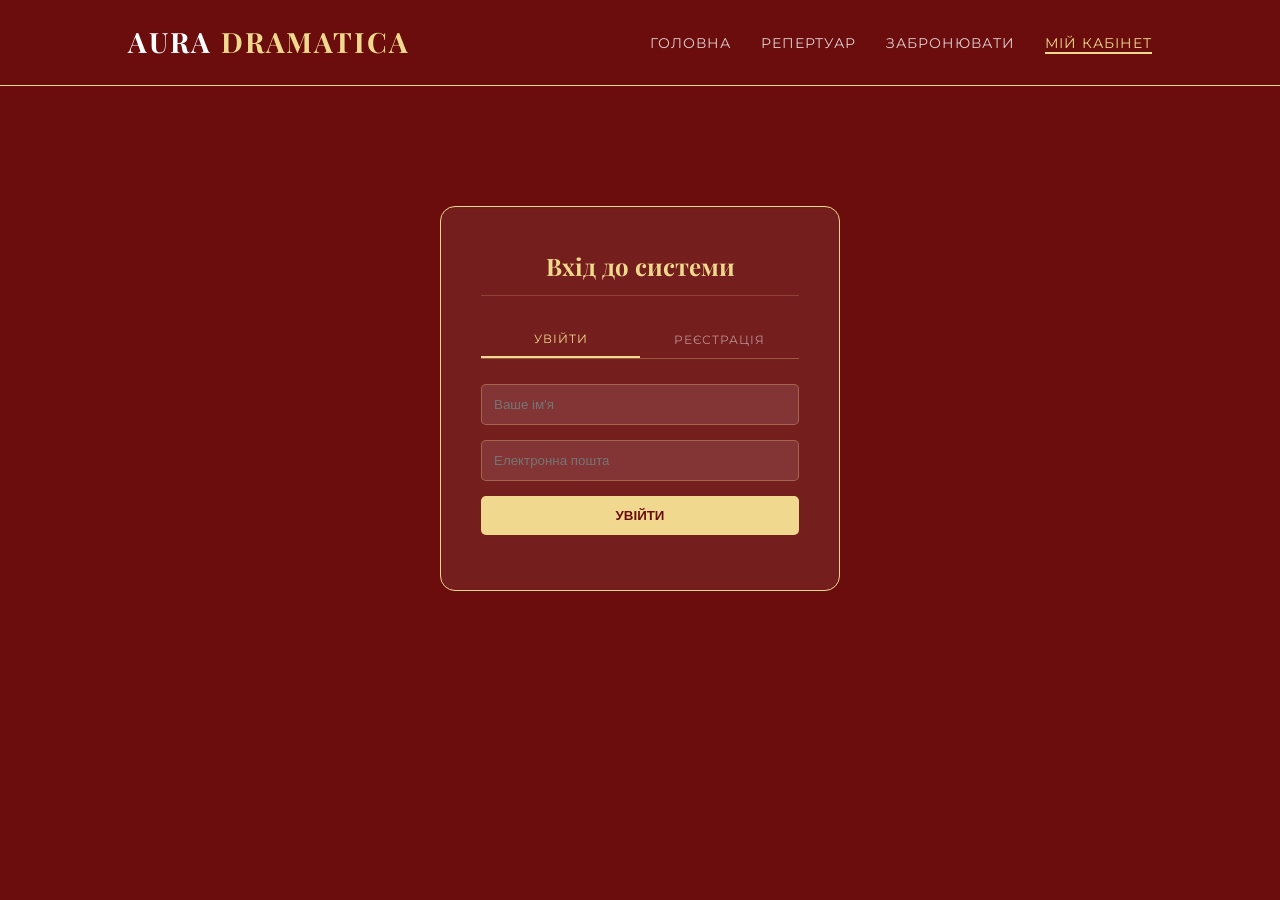
==== account.html @ 47f09319 "first commit" ====
<!DOCTYPE html>
<html lang="uk">
<head>
    <meta charset="UTF-8">
    <title>Aura Dramatica | Особистий кабінет</title>
    <link rel="stylesheet" href="style.css">
    <link href="https://fonts.googleapis.com/css2?family=Playfair+Display:wght@700&family=Montserrat:wght@300;400&display=swap" rel="stylesheet">
</head>
<body class="repertoire-page-body">
    <header>
        <nav>
            <div class="logo">AURA <span>DRAMATICA</span></div>
            <ul>
                <li><a href="index.html">Головна</a></li>
                <li><a href="repertoire.html">Репертуар</a></li>
                <li><a href="booking.html">Забронювати</a></li>
                <li><a href="account.html" class="active">Мій кабінет</a></li>
            </ul>
        </nav>
    </header>
    <main class="container account-main">
        <div id="auth-block" class="auth-container">
            <h2 class="card-title">Вхід до системи</h2>
            <div class="auth-tabs">
                <button id="tab-login" class="auth-tab active" onclick="toggleAuth('login')">Увійти</button>
                <button id="tab-signup" class="auth-tab" onclick="toggleAuth('signup')">Реєстрація</button>
            </div>
            <form id="auth-form" class="auth-form">
                <input type="text" id="username" placeholder="Ваше ім'я" required>
                <input type="email" id="useremail" placeholder="Електронна пошта" required>
                <button type="submit" id="auth-submit-btn">Увійти</button>
            </form>
            <p id="auth-msg" class="auth-error"></p>
        </div>
        <div id="cabinet-block" style="display: none;">
            <div class="cabinet-header">
                <h1 id="welcome-user" class="page-title">Вітаємо!</h1>
                <button onclick="logout()" class="logout-btn">Вийти з аккаунту</button>
            </div>
            <div class="account-grid">
                <section class="profile-card">
                    <h3 class="card-title">Ваш Профіль</h3>
                    <div class="info-group">
                        <label>Ім'я користувача</label>
                        <p id="profile-name">-</p>
                    </div>
                    <div class="info-group">
                        <label>Електронна пошта</label>
                        <p id="profile-email">-</p>
                    </div>
                </section>
                <section class="tickets-card">
                    <div class="tickets-card-header">
                        <h3 class="card-title" style="margin-bottom: 0;">Мої замовлення</h3>
                        <div id="cancel-all-container"></div>
                    </div>
                    <div id="tickets-list"></div>
                </section>
            </div>
        </div>
        <div id="custom-confirm" class="modal-overlay" style="display: none;">
            <div class="modal-content">
                <h3 id="modal-title">Скасування бронювання</h3>
                <p id="modal-text">Ви впевнені, що хочете скасувати цей квиток? Це место знову стане доступним для вибору.</p>
                <div class="modal-buttons">
                    <button id="confirm-yes" class="modal-btn btn-danger">Так, скасувати</button>
                    <button id="confirm-no" class="modal-btn btn-secondary">Залишити</button>
                </div>
            </div>
        </div>
    </main>
    <script>
        let currentMode = 'login';
        let deleteMode = 'single';
        let ticketToDelete = null;
        const authForm = document.getElementById('auth-form');
        function toggleAuth(mode) {
            currentMode = mode;
            document.getElementById('tab-login').classList.toggle('active', mode === 'login');
            document.getElementById('tab-signup').classList.toggle('active', mode === 'signup');
            document.getElementById('auth-submit-btn').innerText = mode === 'login' ? 'Увійти' : 'Зареєструватися';
            document.getElementById('auth-msg').innerText = '';
        }
        authForm.onsubmit = function(e) {
            e.preventDefault();
            const name = document.getElementById('username').value;
            const email = document.getElementById('useremail').value;
            const users = JSON.parse(localStorage.getItem('registeredUsers')) || [];
            if (currentMode === 'signup') {
                const userExists = users.find(u => u.email === email);
                if (userExists) {
                    document.getElementById('auth-msg').innerText = 'Ця пошта вже зареєстрована!';
                } else {
                    const newUser = { name, email };
                    users.push(newUser);
                    localStorage.setItem('registeredUsers', JSON.stringify(users));
                    localStorage.setItem('currentUser', JSON.stringify(newUser));
                    checkAuth();
                }
            } else {
                const user = users.find(u => u.email === email && u.name === name);
                if (user) {
                    localStorage.setItem('currentUser', JSON.stringify(user));
                    checkAuth();
                } else {
                    document.getElementById('auth-msg').innerText = 'Упс, ви не зареєстровані або дані невірні!';
                }
            }
        };
        function logout() {
            localStorage.removeItem('currentUser');
            location.reload();
        }
        function checkAuth() {
            const user = JSON.parse(localStorage.getItem('currentUser'));
            if (user) {
                document.getElementById('auth-block').style.display = 'none';
                document.getElementById('cabinet-block').style.display = 'block';
                document.getElementById('welcome-user').innerText = `Вітаємо, ${user.name}!`;
                document.getElementById('profile-name').innerText = user.name;
                document.getElementById('profile-email').innerText = user.email;
                renderTickets();
            }
        }
        function renderTickets() {
            const list = document.getElementById('tickets-list');
            const cancelAllContainer = document.getElementById('cancel-all-container');
            const tickets = JSON.parse(localStorage.getItem('userTickets')) || [];
            const currentUser = JSON.parse(localStorage.getItem('currentUser'));
            const perfNames = { chicago: "Мюзикл 'Чикаго'", phantom: "Привид Опери", swan: "Лебедине озеро" };
            const userActiveTickets = tickets.filter(t => t.ownerEmail === currentUser.email);
            if (userActiveTickets.length === 0) {
                list.innerHTML = "<p class='empty-msg'>У вас поки немає придбаних квитків.</p>";
                if (cancelAllContainer) cancelAllContainer.innerHTML = ''; 
                return;
            }
            if (cancelAllContainer) {
                cancelAllContainer.innerHTML = `
                    <button class="cancel-btn" onclick="openCancelAllModal()" 
                            style="background: transparent; border: 1px solid #ff6b6b; color: #ff6b6b; padding: 6px 12px; font-size: 11px; cursor: pointer; border-radius: 4px; text-transform: uppercase; font-family: 'Montserrat', sans-serif; font-weight: bold;">
                        Скасувати всі
                    </button>
                `;
            }
            const reversedTickets = [...tickets].reverse();
            list.innerHTML = reversedTickets.map((t) => {
                const realIndex = tickets.indexOf(t);
                if (t.ownerEmail !== currentUser.email) return '';
                const displayInfo = t.text || t.seatText || t.seat || "Місце успішно заброньовано";
                return `
                <div class="ticket-item">
                    <div class="ticket-meta">
                        <h4>${perfNames[t.perf] || t.perf}</h4>
                        <span style="font-size: 13px; color: #ccc; font-family: 'Montserrat', sans-serif;">${displayInfo}</span>
                    </div>
                    <div class="ticket-actions" style="display: flex; flex-direction: column; align-items: flex-end; gap: 10px;">
                        <div class="status-badge">Квиток №${t.id}</div>
                        <button class="cancel-btn" onclick="openConfirmModal(${realIndex})" 
                                style="background: transparent; border: 1px solid #ff6b6b; color: #ff6b6b; padding: 4px 8px; font-size: 10px; cursor: pointer; border-radius: 3px; text-transform: uppercase;">
                            Скасувати
                        </button>
                    </div>
                </div>`;
            }).join('');
        }
        function openConfirmModal(index) {
            deleteMode = 'single';
            ticketToDelete = index;
            document.getElementById('modal-title').innerText = "Скасування бронювання";
            document.getElementById('modal-text').innerText = "Ви впевнені, що хочете скасувати цей квиток? Це місце знову стане доступним для вибору.";
            document.getElementById('custom-confirm').style.display = 'flex';
        }
        function openCancelAllModal() {
            deleteMode = 'all';
            document.getElementById('modal-title').innerText = "Скасування ВСІХ бронювань";
            document.getElementById('modal-text').innerText = "Ви впевнені, що хочете скасувати ВСІ ваші квитки? Усі обрані місця в залі знову стануть вільними.";
            document.getElementById('custom-confirm').style.display = 'flex';
        }
        function closeModal() {
            document.getElementById('custom-confirm').style.display = 'none';
            ticketToDelete = null;
        }
        document.getElementById('confirm-yes').onclick = function() {
            const tickets = JSON.parse(localStorage.getItem('userTickets')) || [];
            const currentUser = JSON.parse(localStorage.getItem('currentUser'));
            if (deleteMode === 'single' && ticketToDelete !== null) {
                tickets.splice(ticketToDelete, 1);
                localStorage.setItem('userTickets', JSON.stringify(tickets));
            } else if (deleteMode === 'all') {
                const updatedTickets = tickets.filter(t => t.ownerEmail !== currentUser.email);
                localStorage.setItem('userTickets', JSON.stringify(updatedTickets));
            }          
            renderTickets();
            closeModal();
        };
        document.getElementById('confirm-no').onclick = closeModal;
        window.onload = checkAuth;
    </script>
</body>
</html>
---- style.css ----
:root {
    --velvet: #6b0d0d;
    --gold: #f0d98f;
    --silk: #fff9f1;
    --white: #ffffff;
    --dark: #1a1a1a;
}

* {
    margin: 0;
    padding: 0;
    box-sizing: border-box;
}

body {
    font-family: 'Montserrat', sans-serif;
    background-color: var(--white);
    color: var(--dark);
    line-height: 1.6;
}

h1, h2, .logo {
    font-family: 'Playfair Display', serif;
}

header {
    background-color: var(--velvet);
    padding: 20px 10%;
    border-bottom: 1px solid var(--gold);
}

nav {
    display: flex;
    justify-content: space-between;
    align-items: center;
}

.logo {
    color: var(--white);
    font-size: 28px;
    font-weight: bold;
    letter-spacing: 2px;
}

.logo span {
    color: var(--gold);
}

nav ul {
    display: flex;
    list-style: none;
}

nav ul li {
    margin-left: 30px;
}

nav ul li a {
    text-decoration: none;
    color: rgba(255, 255, 255, 0.8);
    text-transform: uppercase;
    font-size: 14px;
    letter-spacing: 1px;
}

nav ul li a:hover, nav ul li a.active {
    color: var(--gold);
    border-bottom: 2px solid var(--gold);
}

.hero {
    height: 80vh;
    background: linear-gradient(rgba(0,0,0,0.5), rgba(0,0,0,0.5)), 
                url('theater.jpg') no-repeat center/cover;
    display: flex;
    justify-content: center;
    align-items: center;
    text-align: center;
    color: var(--white);
}

.hero-content h1 {
    font-size: 55px;
    margin-bottom: 20px;
}

.hero-content p {
    font-size: 18px;
    margin: 0 auto 30px;
    max-width: 600px;
    text-align: center;
}

.cta-button {
    display: inline-block;
    padding: 15px 40px;
    background-color: var(--velvet);
    color: var(--white);
    text-decoration: none;
    border: 2px solid var(--gold);
    font-weight: bold;
    transition: 0.4s;
    text-transform: uppercase;
    letter-spacing: 1px;
    cursor: pointer;
}

.cta-button:hover {
    background-color: var(--gold);
    color: var(--velvet);
    box-shadow: 0 0 15px rgba(212, 175, 55, 0.4);
}

.repertoire-page-body {
    background-color: var(--velvet);
    min-height: 100vh;
    padding-bottom: 50px;
    color: var(--white);
}

.page-title {
    color: var(--gold);
    text-align: center;
    padding: 40px 0 20px;
    font-size: 40px;
}

.repertoire-container {
    padding: 20px 10%;
    display: grid;
    grid-template-columns: repeat(auto-fit, minmax(300px, 1fr));
    gap: 40px;
    justify-items: center;
}

.performance-card {
    perspective: 1000px;
    width: 100%;
    max-width: 350px;
    height: 500px;
}

.card-inner {
    position: relative;
    width: 100%;
    height: 100%;
    transition: transform 0.6s cubic-bezier(0.4, 0, 0.2, 1);
    transform-style: preserve-3d;
}

.performance-card:hover .card-inner {
    transform: translateY(-15px);
}

.card-inner.is-flipped {
    transform: rotateY(180deg);
}

.performance-card:hover .card-inner.is-flipped {
    transform: rotateY(180deg) translateY(-15px);
}

.card-front, .card-back {
    position: absolute;
    width: 100%;
    height: 100%;
    backface-visibility: hidden;
    border: 1px solid var(--gold);
    border-radius: 15px;
    padding: 20px;
    display: flex;
    flex-direction: column;
    align-items: center;
    justify-content: center;
    transition: box-shadow 0.4s, border-color 0.4s;
}

.card-front h3, .card-back h3 {
    color: var(--gold);
    font-size: 24px;
    margin-bottom: 10px;
    text-align: center;
}

.card-front p, .card-back p {
    color: var(--gold);
    font-size: 16px;
    margin-bottom: 20px;
    text-align: center;
}

.card-back p {
    color: var(--white);
}

.card-front .cta-button {
    width: auto;
    padding: 10px 20px;
    font-size: 12px;
}

.performance-card:hover .card-front,
.performance-card:hover .card-back {
    box-shadow: 0 15px 35px rgba(240, 217, 143, 0.3);
    border-color: var(--white);
}

.card-front {
    background: rgba(255, 255, 255, 0.05);
}

.card-front img {
    width: 250px;
    height: 250px;
    object-fit: cover;
    border-radius: 10px;
    border: 2px solid var(--gold);
    margin-bottom: 20px;
}

.card-back {
    background: var(--velvet);
    color: var(--white);
    transform: rotateY(180deg);
}

.booking-container {
    background-color: var(--velvet);
    min-height: 100vh;
    color: var(--white);
    padding-bottom: 50px;
}

.stage-container {
    text-align: center;
    margin: 40px auto 60px;
}

.stage-label {
    color: var(--gold);
    display: block;
    margin-bottom: 15px;
    font-weight: bold;
    letter-spacing: 5px;
}

.stage {
    width: 650px;
    height: 14px;
    background: var(--gold);
    margin: 0 auto;
    box-shadow: 0 0 25px rgba(240, 217, 143, 0.7);
    border-radius: 50%;
}

.theater-map {
    display: flex;
    justify-content: center;
    gap: 30px;
    margin: 30px auto;
    align-items: center;
}

.side-label {
    color: var(--gold);
    font-family: 'Playfair Display', serif;
    font-size: 18px;
    letter-spacing: 5px;
    white-space: nowrap;
}

.side-label.left { transform: rotate(-90deg); }
.side-label.right { transform: rotate(90deg); }

.sector { display: grid; gap: 8px; }
.side-sector { grid-template-columns: repeat(4, 25px); }
.main-sector { grid-template-columns: repeat(12, 25px); }

.seat {
    width: 25px;
    height: 25px;
    background-color: #ddd;
    border-radius: 4px 4px 10px 10px;
    cursor: pointer;
    transition: 0.3s;
}

.seat:hover { background-color: var(--gold); transform: scale(1.1); }
.seat.selected { background-color: var(--gold) !important; box-shadow: 0 0 15px var(--gold); transform: scale(1.2); }
.seat.occupied { background-color: #444; opacity: 0.3; cursor: not-allowed; }

.selection-info {
    margin-top: 50px;
    text-align: center;
    background: rgba(255, 255, 255, 0.05);
    padding: 30px;
    border-top: 1px solid var(--gold);
}

.payment-page-body {
            background-color: var(--velvet);
            min-height: 100vh;
            display: flex;
            flex-direction: column;
            align-items: center;
            justify-content: center;
            padding: 20px;
}

.payment-container {
            max-width: 500px;
            width: 100%;
            background: rgba(255, 255, 255, 0.05);
            padding: 40px;
            border: 1px solid var(--gold);
            border-radius: 15px;
            color: var(--white);
            box-shadow: 0 15px 35px rgba(0, 0, 0, 0.3);
}

.payment-form label {
            display: block;
            margin-bottom: 8px;
            font-size: 14px;
            color: var(--gold);
            font-family: 'Montserrat', sans-serif;
}

.payment-form input {
            width: 100%;
            padding: 12px;
            margin-bottom: 20px;
            background: rgba(255, 255, 255, 0.1);
            border: 1px solid rgba(240, 217, 143, 0.3);
            color: var(--white);
            border-radius: 5px;
            outline: none;
            transition: 0.3s;
}

.payment-form input:focus {
            border-color: var(--gold);
            background: rgba(255, 255, 255, 0.15);
}

.cvv-row {
            display: flex;
            gap: 20px;
}

.cvv-row div {
            flex: 1;
}

#status-message {
            margin-top: 20px;
            text-align: center;
            font-family: 'Montserrat', sans-serif;
            font-size: 14px;
            min-height: 24px;
            transition: 0.3s;
}

.cta-button:disabled {
            opacity: 0.5;
            cursor: not-allowed;
}

.success-button {
    display: none;
    width: 100%;
    margin-top: 20px;
    background: transparent;
    border: 1px solid var(--gold);
    color: var(--gold);
    padding: 12px;
    border-radius: 5px;
    font-family: 'Montserrat', sans-serif;
    cursor: pointer;
    transition: 0.3s;
}

.success-button:hover {
    background: var(--gold);
    color: var(--velvet);
}

.auth-container {
    max-width: 400px;
    margin: 80px auto;
    background: rgba(255, 255, 255, 0.07);
    padding: 40px;
    border-radius: 15px;
    border: 1px solid var(--gold);
    text-align: center;
    backdrop-filter: blur(5px);
}

.auth-tabs {
    display: flex;
    margin-bottom: 25px;
    border-bottom: 1px solid rgba(240, 217, 143, 0.3);
}

.auth-tab {
    flex: 1;
    background: none;
    border: none;
    color: var(--white);
    padding: 10px;
    cursor: pointer;
    opacity: 0.5;
    transition: 0.3s;
    font-family: 'Montserrat', sans-serif;
    text-transform: uppercase;
    font-size: 12px;
    letter-spacing: 1px;
}

.auth-tab.active {
    opacity: 1;
    color: var(--gold);
    border-bottom: 2px solid var(--gold);
}

.auth-form input {
    width: 100%;
    padding: 12px;
    margin-bottom: 15px;
    background: rgba(255, 255, 255, 0.1);
    border: 1px solid rgba(240, 217, 143, 0.3);
    color: white;
    border-radius: 5px;
    outline: none;
}

.auth-form button {
    width: 100%;
    padding: 12px;
    background: var(--gold);
    color: var(--velvet);
    border: none;
    font-weight: bold;
    cursor: pointer;
    border-radius: 5px;
    text-transform: uppercase;
    transition: 0.3s;
}

.auth-form button:hover {
    background-color: var(--white);
    box-shadow: 0 0 15px var(--gold);
}

.account-main {
    padding: 40px 10% 80px;
}

.cabinet-header {
    display: flex;
    justify-content: space-between;
    align-items: center;
    margin-bottom: 40px;
    border-bottom: 1px solid rgba(240, 217, 143, 0.3);
    padding-bottom: 20px;
}

.logout-btn {
    background: transparent;
    border: 1px solid var(--gold);
    color: var(--gold);
    padding: 8px 20px;
    cursor: pointer;
    border-radius: 5px;
    font-size: 12px;
    text-transform: uppercase;
    transition: 0.3s;
}

.logout-btn:hover {
    background: var(--gold);
    color: var(--velvet);
}

.account-grid {
    display: grid;
    grid-template-columns: 1fr 2fr;
    gap: 30px;
    align-items: start;
}

.profile-card, .tickets-card {
    background: rgba(255, 255, 255, 0.05);
    padding: 30px;
    border-radius: 15px;
    border: 1px solid var(--gold);
    box-shadow: 0 10px 30px rgba(0, 0, 0, 0.2);
}

.card-title {
    color: var(--gold);
    font-family: 'Playfair Display', serif;
    margin-bottom: 25px;
    font-size: 24px;
    border-bottom: 1px solid rgba(240, 217, 143, 0.2);
    padding-bottom: 10px;
}

.info-group {
    margin-bottom: 20px;
}

.info-group label {
    display: block;
    color: var(--gold);
    font-size: 11px;
    text-transform: uppercase;
    letter-spacing: 1px;
    margin-bottom: 5px;
    opacity: 0.7;
}

.info-group p {
    font-size: 18px;
    color: var(--white);
    margin: 0;
    font-weight: 300;
}

.ticket-item {
    border-bottom: 1px solid rgba(240, 217, 143, 0.1);
    padding: 15px 0;
    display: flex;
    justify-content: space-between;
    align-items: center;
}

.ticket-item:last-child {
    border-bottom: none;
}

.ticket-meta h4 {
    color: var(--gold);
    margin: 0 0 5px 0;
    font-size: 18px;
    font-family: 'Playfair Display', serif;
}

.ticket-meta span {
    font-size: 13px;
    color: var(--white);
    opacity: 0.6;
}

.status-badge {
    background: var(--gold);
    color: var(--velvet);
    padding: 4px 10px;
    font-size: 11px;
    font-weight: bold;
    border-radius: 3px;
    text-transform: uppercase;
}

.empty-msg {
    opacity: 0.5;
    font-style: italic;
    font-size: 14px;
}

.auth-error {
    color: #ff6b6b;
    margin-top: 15px;
    font-size: 13px;
}

.ticket-actions {
    display: flex;
    flex-direction: column;
    align-items: flex-end;
    gap: 10px;
}

.cancel-btn {
    background: transparent;
    border: 1px solid #ff6b6b;
    color: #ff6b6b;
    padding: 4px 8px;
    font-size: 10px;
    cursor: pointer;
    border-radius: 3px;
    text-transform: uppercase;
    transition: 0.3s;
    opacity: 0.7;
}

.cancel-btn:hover {
    background: #ff6b6b;
    color: var(--white);
    opacity: 1;
}

.modal-overlay {
    position: fixed;
    top: 0;
    left: 0;
    width: 100%;
    height: 100%;
    background: rgba(0, 0, 0, 0.8);
    backdrop-filter: blur(8px);
    display: flex;
    justify-content: center;
    align-items: center;
    z-index: 1000;
    animation: fadeIn 0.3s ease;
}

.modal-content {
    background: var(--velvet);
    border: 2px solid var(--gold);
    padding: 40px;
    border-radius: 15px;
    max-width: 400px;
    text-align: center;
    box-shadow: 0 20px 50px rgba(0, 0, 0, 0.5);
}

.modal-content h3 {
    color: var(--gold);
    margin-bottom: 15px;
}

.modal-content p {
    color: var(--white);
    margin-bottom: 30px;
    opacity: 0.9;
}

.modal-buttons {
    display: flex;
    gap: 15px;
    justify-content: center;
}

.modal-btn {
    padding: 10px 25px;
    border-radius: 5px;
    cursor: pointer;
    font-family: 'Montserrat', sans-serif;
    font-weight: bold;
    text-transform: uppercase;
    font-size: 12px;
    transition: 0.3s;
}

.btn-danger {
    background: #ff6b6b;
    border: none;
    color: white;
}

.btn-danger:hover { background: #ff4444; transform: scale(1.05); }

.btn-secondary {
    background: transparent;
    border: 1px solid var(--gold);
    color: var(--gold);
}

.btn-secondary:hover { background: var(--gold); color: var(--velvet); }

@keyframes fadeIn {
    from { opacity: 0; }
    to { opacity: 1; }
}

.info-section {
    background-color: var(--velvet);
    padding: 100px 10%;
    color: var(--white);
    display: flex;
    justify-content: center;
    border-top: 1px solid var(--gold);
}

.info-container {
    max-width: 900px;
    text-align: center;
}

.section-title {
    color: var(--gold);
    font-family: 'Playfair Display', serif;
    font-size: 42px;
    margin-bottom: 40px;
    text-transform: uppercase;
}

.section-text {
    font-size: 18px;
    line-height: 1.8;
    font-weight: 300;
    margin-bottom: 25px;
    opacity: 0.9;
}

.contact-block {
    margin-top: 60px;
    padding-top: 40px;
    border-top: 1px solid rgba(240, 217, 143, 0.3);
}

.gold-text {
    color: var(--gold);
    text-transform: uppercase;
    letter-spacing: 2px;
    margin-bottom: 20px;
    font-size: 20px;
}

.contact-block p {
    margin-bottom: 10px;
    font-weight: 300;
}

#limit-modal {
    background-color: rgba(0, 0, 0, 0.25) !important; 
    display: flex;
    justify-content: center;
    align-items: center;
}

.limit-box {
    border: 1px solid var(--gold);
    background: var(--velvet);
    color: var(--white);
    text-align: center;
    padding: 30px;
    border-radius: 8px;
    max-width: 400px;
    width: 90%;
    box-shadow: 0 4px 15px rgba(0, 0, 0, 0.5);
}

.limit-box h3 {
    color: var(--gold);
    font-family: 'Playfair Display', serif;
    font-size: 24px;
    margin-bottom: 15px;
}

.limit-box p {
    font-family: 'Montserrat', sans-serif;
    font-size: 16px;
    margin-bottom: 25px;
    opacity: 0.9;
}

.tickets-card-header {
    display: flex;
    justify-content: space-between;
    align-items: center;
    margin-bottom: 20px;
    width: 100%;
}

::-webkit-scrollbar {
    width: 12px;
    background-color: #1a050d;
}

::-webkit-scrollbar-thumb {
    background: var(--gold, #f0d98f);
    border-radius: 6px;
    border: 3px solid #1a050d;
}

::-webkit-scrollbar-thumb:hover {
    background: #d4af37;
}

@media screen and (max-width: 768px) {
    
    nav {
        flex-direction: column;
        gap: 15px;
        text-align: center;
        padding: 15px 10px;
    }

    nav ul {
        flex-wrap: wrap;
        justify-content: center;
        gap: 15px;
    }

    .account-grid {
        grid-template-columns: 1fr !important;
    }

    .cabinet-header {
        flex-direction: column;
        align-items: flex-start;
        gap: 10px;
    }

    .ticket-item {
        flex-direction: column;
        align-items: flex-start !important;
        gap: 15px;
    }

    .ticket-actions {
        align-items: flex-start !important;
        width: 100%;
    }

    .payment-container {
        width: 90% !important;
        padding: 20px !important;
        margin: 20px auto;
    }

    .hall-container, .seats-grid, #tickets-list {
        overflow-x: auto;
        padding-bottom: 10px;
    }

    .seat {
        width: 24px !important;
        height: 24px !important;
        font-size: 9px !important;
    }
}

footer {
    text-align: center;
    padding: 35px;
    background-color: var(--velvet);
    color: var(--gold);
    border-top: 1px solid var(--gold);
    font-family: 'Montserrat', sans-serif;
    letter-spacing: 2px;
    font-size: 11px;
    text-transform: uppercase;
}
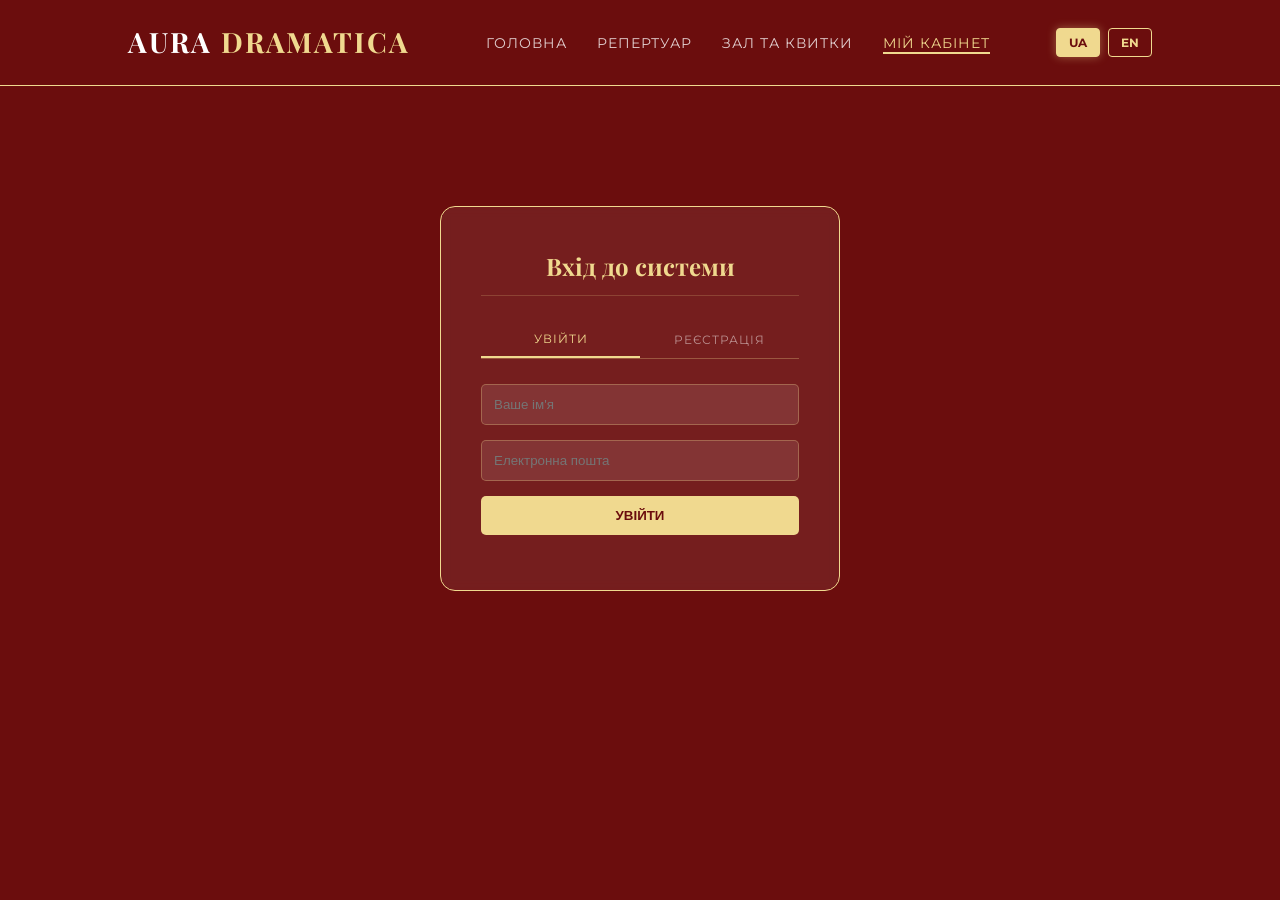
==== commit 7099fd34: "added eng booking.html" ====
--- a/account.html
+++ b/account.html
@@ -11,85 +11,116 @@
         <nav>
             <div class="logo">AURA <span>DRAMATICA</span></div>
             <ul>
-                <li><a href="index.html">Головна</a></li>
-                <li><a href="repertoire.html">Репертуар</a></li>
-                <li><a href="booking.html">Забронювати</a></li>
-                <li><a href="account.html" class="active">Мій кабінет</a></li>
+                <li><a href="index.html" data-i18n="nav_home">Головна</a></li>
+                <li><a href="repertoire.html" data-i18n="nav_repertoire">Репертуар</a></li>
+                <li><a href="booking.html" data-i18n="nav_booking">Забронювати</a></li>
+                <li><a href="account.html" class="active" data-i18n="nav_account">Мій кабінет</a></li>
             </ul>
+            <!-- Переключатель языков -->
+            <div class="lang-switcher">
+                <button class="lang-btn" data-lang="uk" onclick="setLanguage('uk'); updateAccountDynamic();">UA</button>
+                <button class="lang-btn" data-lang="en" onclick="setLanguage('en'); updateAccountDynamic();">EN</button>
+            </div>
         </nav>
     </header>
     <main class="container account-main">
         <div id="auth-block" class="auth-container">
-            <h2 class="card-title">Вхід до системи</h2>
+            <h2 class="card-title" data-i18n="login_title">Вхід до системи</h2>
             <div class="auth-tabs">
-                <button id="tab-login" class="auth-tab active" onclick="toggleAuth('login')">Увійти</button>
-                <button id="tab-signup" class="auth-tab" onclick="toggleAuth('signup')">Реєстрація</button>
+                <button id="tab-login" class="auth-tab active" onclick="toggleAuth('login')" data-i18n="tab_login">Увійти</button>
+                <button id="tab-signup" class="auth-tab" onclick="toggleAuth('signup')" data-i18n="tab_signup">Реєстрація</button>
             </div>
             <form id="auth-form" class="auth-form">
-                <input type="text" id="username" placeholder="Ваше ім'я" required>
-                <input type="email" id="useremail" placeholder="Електронна пошта" required>
-                <button type="submit" id="auth-submit-btn">Увійти</button>
+                <!-- Добавлен data-i18n-placeholder -->
+                <input type="text" id="username" data-i18n-placeholder="placeholder_name" placeholder="Ваше ім'я" required>
+                <input type="email" id="useremail" data-i18n-placeholder="placeholder_email" placeholder="Електронна пошта" required>
+                <button type="submit" id="auth-submit-btn" data-i18n="tab_login">Увійти</button>
             </form>
             <p id="auth-msg" class="auth-error"></p>
         </div>
+        
         <div id="cabinet-block" style="display: none;">
             <div class="cabinet-header">
                 <h1 id="welcome-user" class="page-title">Вітаємо!</h1>
-                <button onclick="logout()" class="logout-btn">Вийти з аккаунту</button>
+                <button onclick="logout()" class="logout-btn" data-i18n="logout_btn">Вийти з аккаунту</button>
             </div>
             <div class="account-grid">
                 <section class="profile-card">
-                    <h3 class="card-title">Ваш Профіль</h3>
+                    <h3 class="card-title" data-i18n="profile_title">Ваш Профіль</h3>
                     <div class="info-group">
-                        <label>Ім'я користувача</label>
+                        <label data-i18n="profile_name_label">Ім'я користувача</label>
                         <p id="profile-name">-</p>
                     </div>
                     <div class="info-group">
-                        <label>Електронна пошта</label>
+                        <label data-i18n="profile_email_label">Електронна пошта</label>
                         <p id="profile-email">-</p>
                     </div>
                 </section>
                 <section class="tickets-card">
                     <div class="tickets-card-header">
-                        <h3 class="card-title" style="margin-bottom: 0;">Мої замовлення</h3>
+                        <h3 class="card-title" style="margin-bottom: 0;" data-i18n="my_orders_title">Мої замовлення</h3>
                         <div id="cancel-all-container"></div>
                     </div>
                     <div id="tickets-list"></div>
                 </section>
             </div>
         </div>
+        
         <div id="custom-confirm" class="modal-overlay" style="display: none;">
             <div class="modal-content">
-                <h3 id="modal-title">Скасування бронювання</h3>
-                <p id="modal-text">Ви впевнені, що хочете скасувати цей квиток? Це место знову стане доступним для вибору.</p>
+                <h3 id="modal-title" data-i18n="modal_cancel_title">Скасування бронювання</h3>
+                <p id="modal-text" data-i18n="modal_cancel_text">Ви впевнені, що хочете скасувати цей квиток?</p>
                 <div class="modal-buttons">
-                    <button id="confirm-yes" class="modal-btn btn-danger">Так, скасувати</button>
-                    <button id="confirm-no" class="modal-btn btn-secondary">Залишити</button>
+                    <button id="confirm-yes" class="modal-btn btn-danger" data-i18n="modal_yes">Так, скасувати</button>
+                    <button id="confirm-no" class="modal-btn btn-secondary" data-i18n="modal_no">Залишити</button>
                 </div>
             </div>
         </div>
     </main>
+    
+    <script src="lang.js"></script>
     <script>
         let currentMode = 'login';
         let deleteMode = 'single';
         let ticketToDelete = null;
         const authForm = document.getElementById('auth-form');
+
+        // Вспомогательная функция для обновления скриптовых элементов при смене языка
+        function updateAccountDynamic() {
+            const lang = localStorage.getItem('app_lang') || 'uk';
+            const t = translations[lang];
+            
+            document.getElementById('auth-submit-btn').innerText = currentMode === 'login' ? t.tab_login : t.tab_signup;
+            
+            const user = JSON.parse(localStorage.getItem('currentUser'));
+            if (user) {
+                document.getElementById('welcome-user').innerText = `${t.welcome_user}, ${user.name}!`;
+                renderTickets(); // Перерендериваем билеты на новом языке
+            }
+        }
+
         function toggleAuth(mode) {
             currentMode = mode;
             document.getElementById('tab-login').classList.toggle('active', mode === 'login');
             document.getElementById('tab-signup').classList.toggle('active', mode === 'signup');
-            document.getElementById('auth-submit-btn').innerText = mode === 'login' ? 'Увійти' : 'Зареєструватися';
+            
+            const lang = localStorage.getItem('app_lang') || 'uk';
+            document.getElementById('auth-submit-btn').innerText = translations[lang][mode === 'login' ? 'tab_login' : 'tab_signup'];
             document.getElementById('auth-msg').innerText = '';
         }
+
         authForm.onsubmit = function(e) {
             e.preventDefault();
             const name = document.getElementById('username').value;
             const email = document.getElementById('useremail').value;
             const users = JSON.parse(localStorage.getItem('registeredUsers')) || [];
+            const lang = localStorage.getItem('app_lang') || 'uk';
+            const t = translations[lang];
+
             if (currentMode === 'signup') {
                 const userExists = users.find(u => u.email === email);
                 if (userExists) {
-                    document.getElementById('auth-msg').innerText = 'Ця пошта вже зареєстрована!';
+                    document.getElementById('auth-msg').innerText = t.auth_err_exists;
                 } else {
                     const newUser = { name, email };
                     users.push(newUser);
@@ -103,86 +134,106 @@
                     localStorage.setItem('currentUser', JSON.stringify(user));
                     checkAuth();
                 } else {
-                    document.getElementById('auth-msg').innerText = 'Упс, ви не зареєстровані або дані невірні!';
+                    document.getElementById('auth-msg').innerText = t.auth_err_notfound;
                 }
             }
         };
+
         function logout() {
             localStorage.removeItem('currentUser');
             location.reload();
         }
+
         function checkAuth() {
             const user = JSON.parse(localStorage.getItem('currentUser'));
             if (user) {
                 document.getElementById('auth-block').style.display = 'none';
                 document.getElementById('cabinet-block').style.display = 'block';
-                document.getElementById('welcome-user').innerText = `Вітаємо, ${user.name}!`;
+                
+                const lang = localStorage.getItem('app_lang') || 'uk';
+                document.getElementById('welcome-user').innerText = `${translations[lang].welcome_user}, ${user.name}!`;
                 document.getElementById('profile-name').innerText = user.name;
                 document.getElementById('profile-email').innerText = user.email;
                 renderTickets();
             }
         }
+
         function renderTickets() {
             const list = document.getElementById('tickets-list');
             const cancelAllContainer = document.getElementById('cancel-all-container');
             const tickets = JSON.parse(localStorage.getItem('userTickets')) || [];
             const currentUser = JSON.parse(localStorage.getItem('currentUser'));
-            const perfNames = { chicago: "Мюзикл 'Чикаго'", phantom: "Привид Опери", swan: "Лебедине озеро" };
-            const userActiveTickets = tickets.filter(t => t.ownerEmail === currentUser.email);
+            
+            const lang = localStorage.getItem('app_lang') || 'uk';
+            const t = translations[lang];
+            const perfNames = { chicago: t.chicago_title, phantom: t.phantom_title, swan: t.swan_title };
+            
+            const userActiveTickets = tickets.filter(tkt => tkt.ownerEmail === currentUser.email);
+            
             if (userActiveTickets.length === 0) {
-                list.innerHTML = "<p class='empty-msg'>У вас поки немає придбаних квитків.</p>";
+                list.innerHTML = `<p class='empty-msg'>${t.empty_tickets}</p>`;
                 if (cancelAllContainer) cancelAllContainer.innerHTML = ''; 
                 return;
             }
+
             if (cancelAllContainer) {
                 cancelAllContainer.innerHTML = `
                     <button class="cancel-btn" onclick="openCancelAllModal()" 
                             style="background: transparent; border: 1px solid #ff6b6b; color: #ff6b6b; padding: 6px 12px; font-size: 11px; cursor: pointer; border-radius: 4px; text-transform: uppercase; font-family: 'Montserrat', sans-serif; font-weight: bold;">
-                        Скасувати всі
+                        ${t.cancel_all_btn}
                     </button>
                 `;
             }
+
             const reversedTickets = [...tickets].reverse();
-            list.innerHTML = reversedTickets.map((t) => {
-                const realIndex = tickets.indexOf(t);
-                if (t.ownerEmail !== currentUser.email) return '';
-                const displayInfo = t.text || t.seatText || t.seat || "Місце успішно заброньовано";
+            list.innerHTML = reversedTickets.map((ticket) => {
+                const realIndex = tickets.indexOf(ticket);
+                if (ticket.ownerEmail !== currentUser.email) return '';
+                const displayInfo = ticket.text || ticket.seatText || ticket.seat || t.ticket_success;
+                
                 return `
                 <div class="ticket-item">
                     <div class="ticket-meta">
-                        <h4>${perfNames[t.perf] || t.perf}</h4>
+                        <h4>${perfNames[ticket.perf] || ticket.perf}</h4>
                         <span style="font-size: 13px; color: #ccc; font-family: 'Montserrat', sans-serif;">${displayInfo}</span>
                     </div>
                     <div class="ticket-actions" style="display: flex; flex-direction: column; align-items: flex-end; gap: 10px;">
-                        <div class="status-badge">Квиток №${t.id}</div>
+                        <div class="status-badge">${t.ticket_number}${ticket.id}</div>
                         <button class="cancel-btn" onclick="openConfirmModal(${realIndex})" 
                                 style="background: transparent; border: 1px solid #ff6b6b; color: #ff6b6b; padding: 4px 8px; font-size: 10px; cursor: pointer; border-radius: 3px; text-transform: uppercase;">
-                            Скасувати
+                            ${t.cancel_btn}
                         </button>
                     </div>
                 </div>`;
             }).join('');
         }
+
         function openConfirmModal(index) {
             deleteMode = 'single';
             ticketToDelete = index;
-            document.getElementById('modal-title').innerText = "Скасування бронювання";
-            document.getElementById('modal-text').innerText = "Ви впевнені, що хочете скасувати цей квиток? Це місце знову стане доступним для вибору.";
+            const lang = localStorage.getItem('app_lang') || 'uk';
+            document.getElementById('modal-title').innerText = translations[lang].modal_cancel_title;
+            document.getElementById('modal-text').innerText = translations[lang].modal_cancel_text;
             document.getElementById('custom-confirm').style.display = 'flex';
         }
+
         function openCancelAllModal() {
             deleteMode = 'all';
-            document.getElementById('modal-title').innerText = "Скасування ВСІХ бронювань";
-            document.getElementById('modal-text').innerText = "Ви впевнені, що хочете скасувати ВСІ ваші квитки? Усі обрані місця в залі знову стануть вільними.";
+            const lang = localStorage.getItem('app_lang') || 'uk';
+            document.getElementById('modal-title').innerText = translations[lang].modal_cancel_all_title;
+            document.getElementById('modal-text').innerText = translations[lang].modal_cancel_all_text;
             document.getElementById('custom-confirm').style.display = 'flex';
         }
+
         function closeModal() {
             document.getElementById('custom-confirm').style.display = 'none';
             ticketToDelete = null;
         }
+
         document.getElementById('confirm-yes').onclick = function() {
             const tickets = JSON.parse(localStorage.getItem('userTickets')) || [];
             const currentUser = JSON.parse(localStorage.getItem('currentUser'));
+            
             if (deleteMode === 'single' && ticketToDelete !== null) {
                 tickets.splice(ticketToDelete, 1);
                 localStorage.setItem('userTickets', JSON.stringify(tickets));
@@ -193,6 +244,7 @@
             renderTickets();
             closeModal();
         };
+
         document.getElementById('confirm-no').onclick = closeModal;
         window.onload = checkAuth;
     </script>
--- a/style.css
+++ b/style.css
@@ -66,6 +66,37 @@
 nav ul li a:hover, nav ul li a.active {
     color: var(--gold);
     border-bottom: 2px solid var(--gold);
+}
+
+.lang-switcher {
+    margin-left: 20px;
+    display: flex;
+    gap: 8px;
+}
+
+.lang-btn {
+    background: transparent;
+    border: 1px solid var(--gold);
+    color: var(--gold);
+    padding: 6px 12px;
+    cursor: pointer;
+    font-family: 'Montserrat', sans-serif;
+    font-size: 12px;
+    font-weight: bold;
+    border-radius: 4px;
+    transition: 0.3s;
+    text-transform: uppercase;
+}
+
+.lang-btn:hover {
+    background-color: var(--gold);
+    color: var(--velvet);
+}
+
+.lang-btn.active-lang {
+    background-color: var(--gold) !important;
+    color: var(--velvet) !important;
+    box-shadow: 0 0 10px rgba(240, 217, 143, 0.4);
 }
 
 .hero {
